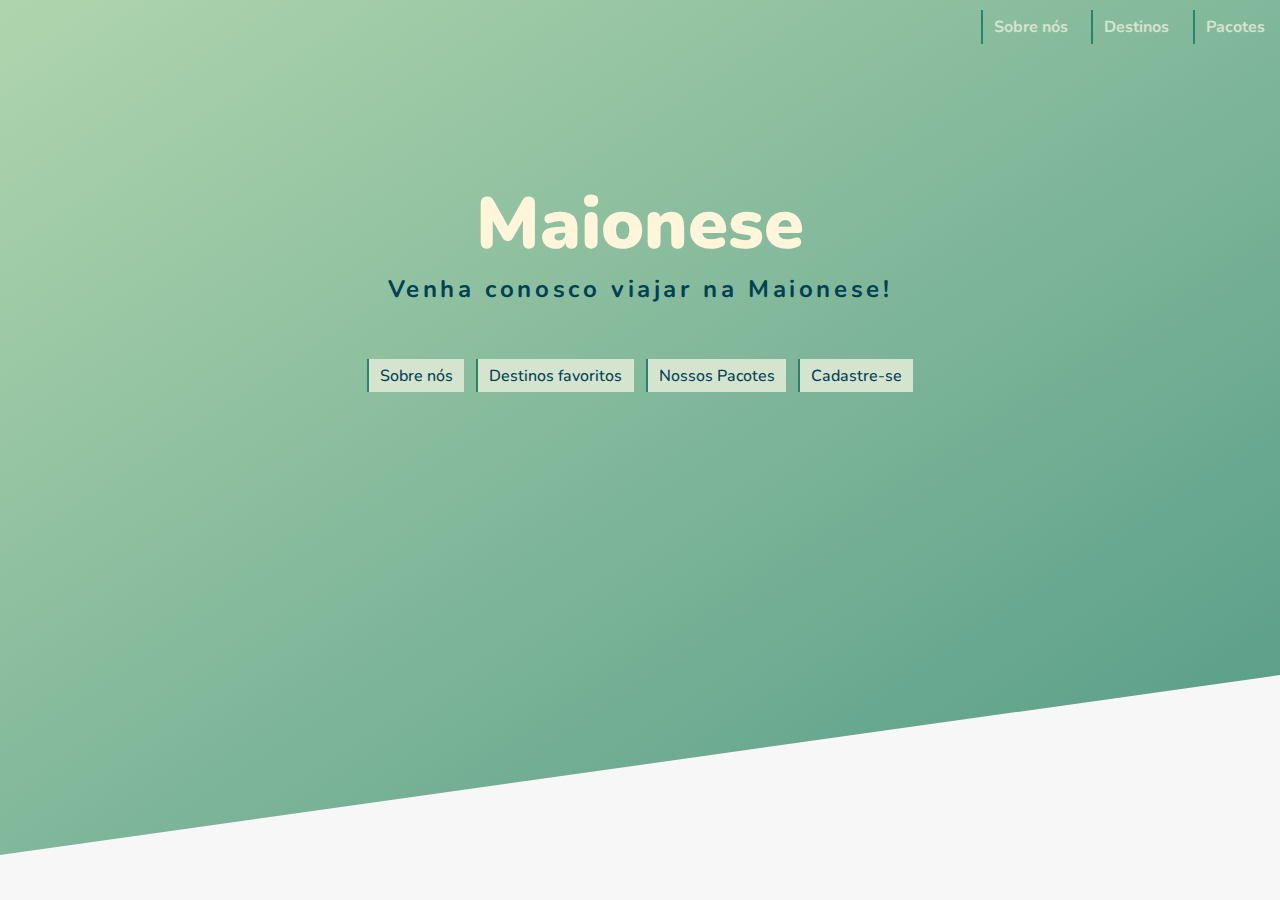
==== index.html @ 8ee13f09 "Menu hamburguer" ====
<!DOCTYPE html>
<html lang="pt-br">

<head>
    <meta charset="UTF-8">
    <meta http-equiv="X-UA-Compatible" content="IE=edge">
    <meta name="viewport" content="width=device-width, initial-scale=1.0">
    <link rel="preconnect" href="https://fonts.googleapis.com">
    <link rel="preconnect" href="https://fonts.gstatic.com" crossorigin>
    <link
        href="https://fonts.googleapis.com/css2?family=Nunito:ital,wght@0,200;0,300;0,500;0,700;0,1000;1,200;1,700&display=swap"
        rel="stylesheet">
    <link rel="stylesheet" href="style.css">
    <link rel="stylesheet" href="menu.css">
    <title>Maionese | Venha conosco viajar na Maionese!</title>
</head>

<body>
    
    <nav class="navBar">
        <div class="logo">
            <img src="/mayonnaise.png" alt="">
        </div>
        <input type="checkbox" id="menu-toggle" />
        <div class="menu-hamburguer">
            <span></span>
        </div>
        <div class="lista">
            <ul>
                <li>Sobre nós</li>
                <li>Destinos</li>
                <li>Pacotes</li>
            </ul>
        </div>
    </nav>
    <header class="containerHeader">
        <div class="texto">
            <h1>Maionese</h1>
            <h3>Venha conosco viajar na Maionese!</h3>
            <div class="textoLinks">
                <a href="#">Sobre nós</a>
                <a href="#">Destinos favoritos</a>
                <a href="#">Nossos Pacotes</a>
                <a href="#">Cadastre-se</a>
            </div>
        </div>
    </header>

</body>

</html>
---- style.css ----
html,
body {
    margin: 0;
    min-height: 100%;
    background-color: #f7f7f7;
    font-family: 'Nunito', sans-serif;
    color: rgb(32, 36, 32);
    list-style-type: none;
}

.containerHeader {
    height: 95vh;
    background-image: linear-gradient(to right bottom, rgb(157, 204, 155, 0.8), rgb(42, 131, 107, 0.8)), url('https://images.unsplash.com/photo-1482192505345-5655af888cc4?ixlib=rb-1.2.1&ixid=MnwxMjA3fDB8MHxwaG90by1wYWdlfHx8fGVufDB8fHx8&auto=format&fit=crop&w=1856&q=80');
    background-position-y: 42%;
    background-position-x: cover;
    clip-path: polygon(0 0, 100% 0, 100% 75vh, 0 100%);
    position: relative;
    /* display: flex;
    flex-direction: column; */
}

.logo img {
    margin: 15px;
    width: 5em;
}


.texto {
    height: 60%;
    text-align: center;
    display: flex;
    flex-direction: column;
    justify-content: center;
    align-items: center;
    margin: 0;
    padding: 0;
    color: #024053;
}

.texto h1 {
    font-weight: 1000;
    font-size: 4.5em;
    color: #fff5db;
    margin-bottom: 0em;
}

.texto h3 {
    font-weight: 700;
    font-size: 1.5em;
    letter-spacing: 0.15em;
    margin-top: 0;
    padding-top: 0;
    margin-bottom: 2.5em;
}


.textoLinks a {
    flex-direction: row;
    text-decoration: none;
    font-weight: 500;
    padding: 0.35em 0.7em;
    margin: 1.5em 0.25em;
    background-color: #d5e4cf;
    color: #024053;
    border-left: 2.5px solid rgb(42, 131, 107);
}

.navBar {
    display: flex;
    flex-direction: row;
    justify-content: space-between;
    position: absolute;
    top: 0;
    left: 0;
    right: 0;
    z-index: 2;
}

.navBar ul {
    list-style-type: none;
}

.lista li {
    display: inline;
    font-weight: 700;
    padding: 0.35em 0.7em;
    margin: 1.5em 0.25em;
    color: #d5e4cf;
    border-left: 2.5px solid rgb(42, 131, 107);
}
---- menu.css ----
#menu-toggle {
    display: none;
}

@media (max-width: 768px) {
    .menu-hamburguer {
        width: 38px;
        display: block;
        height: 29px;
        z-index: 3;
        position: absolute;
        right: 14px;
        top: 14px;
    }

    .menu-hamburguer span,
    .menu-hamburguer span::after,
    .menu-hamburguer span::before {
        position: absolute;
        height: 5px;
        width: 100%;
        border-radius: 5px;
        transition: .5s all;
        background-color: #d5e4cf;
    }

    .menu-hamburguer span::after {
        content: "";
        margin-top: 12px;
    }

    .menu-hamburguer span::before {
        content: "";
        margin-top: 24px;
    }

    #menu-toggle {
        width: 38px;
        display: block;
        height: 29px;
        opacity: 0;
        z-index: 4;
        position: absolute;
        right: 10px;
        top: 10px;
    }

    #menu-toggle:checked~.lista {
        opacity: 1;
        transform: scaleX(1);
        transform-origin: 100%;
    }

    .lista {
        transform-origin: 100%;
        transform: scaleX(0);
        opacity: 0;
        transition: .5s all;
        box-sizing: border-box;
        padding-top: 50px;
        display: block;
        width: 300px;
        height: 100vh;
        background-color: #9dcc9b;
        box-shadow: 0px 0px 25px rgba(0,0,0,0.2);
    }

    .lista ul {
        display: flex;
        padding: 10px;
        flex-direction: column;
    }

    .lista ul li {
        color: #2a836b;
        margin: 0.1em;
    }

    .lista ul li:hover {
        background-color: #b6dfb5;
    }

    #menu-toggle:checked~.menu-hamburguer span {
        top: 14px;
        transform: rotate(135deg);
        background-color: #2a836b;
    }

    #menu-toggle:checked~.menu-hamburguer span::after {
        opacity: 0;
    }

    #menu-toggle:checked~.menu-hamburguer span::before {
        transform: rotate(-90deg);
        right: 0px;
        background-color: #2a836b;
        top: -24px;
    }
}
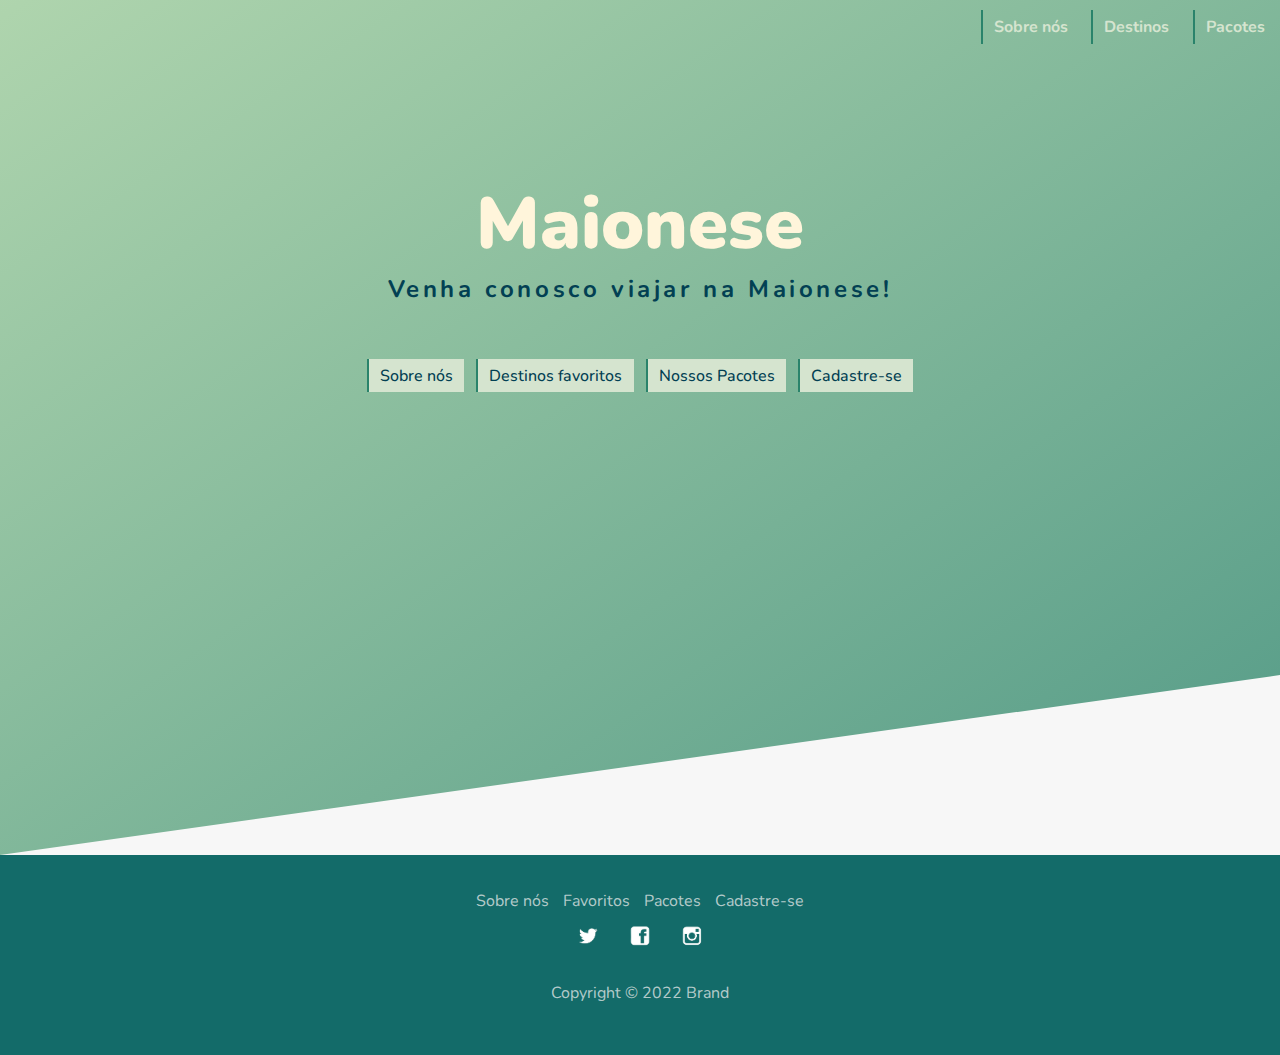
==== commit edb8d043: "footer nas paginas e footer.css" ====
--- a/index.html
+++ b/index.html
@@ -11,29 +11,27 @@
         href="https://fonts.googleapis.com/css2?family=Nunito:ital,wght@0,200;0,300;0,500;0,700;0,1000;1,200;1,700&display=swap"
         rel="stylesheet">
     <link rel="stylesheet" href="style.css">
-    <link rel="stylesheet" href="menu.css">
-    <title>Maionese | Venha conosco viajar na Maionese!</title>
+    <link rel="stylesheet" href="./footer/footer.css">
+    <title> Maionese | Venha conosco viajar na Maionese!</title>
 </head>
 
 <body>
-    
-    <nav class="navBar">
-        <div class="logo">
-            <img src="/mayonnaise.png" alt="">
-        </div>
-        <input type="checkbox" id="menu-toggle" />
-        <div class="menu-hamburguer">
-            <span></span>
-        </div>
-        <div class="lista">
-            <ul>
-                <li>Sobre nós</li>
-                <li>Destinos</li>
-                <li>Pacotes</li>
-            </ul>
-        </div>
-    </nav>
+
     <header class="containerHeader">
+
+        <nav class="navBar">
+            <div class="logo">
+                <img src="/mayonnaise.png" alt="">
+            </div>
+            <div class="lista">
+                <ul>
+                    <li>Sobre nós</li>
+                    <li>Destinos</li>
+                    <li>Pacotes</li>
+                </ul>
+            </div>
+        </nav>
+
         <div class="texto">
             <h1>Maionese</h1>
             <h3>Venha conosco viajar na Maionese!</h3>
@@ -44,8 +42,25 @@
                 <a href="#">Cadastre-se</a>
             </div>
         </div>
+
     </header>
-
+    <main></main>
+    <footer>
+        <section class="footer-links">
+          <div class="links">
+            <a href="../index.html">Sobre nós</a>
+            <a href="../destinos-favoritos/index.html">Favoritos</a>
+            <a href="../pacotes/index.html">Pacotes</a>
+            <a href="../cadastro/cadastro.html">Cadastre-se</a>
+          </div>
+          <div class="redes-icons">
+            <a href="#"><img src="../imagens/twiter.png" alt="twiter-icon"></a>
+            <a href="#"><img src="../imagens/facebook.png" alt="facebook-icon"></a>
+            <a href="#"><img src="../imagens/instagram.png" alt="instagram-icon"></a>
+          </div>
+          <p>Copyright © 2022 Brand</p>
+        </section>
+    </footer>
 </body>
 
 </html>--- a/footer/footer.css
+++ b/footer/footer.css
@@ -0,0 +1,37 @@
+footer{
+  display: flex;
+  justify-content: space-evenly;
+  align-items: center;
+  background-color: #136B69;
+  grid-area: footer;
+  height: 200px;
+}
+#footer-logo {
+  width: 7em;
+  height: 7em;
+  transform: rotate(45deg);
+}
+.footer-links{
+  display: flex;
+  flex-direction: column;
+  align-items: center;
+  justify-content: flex-end;
+}
+.links a{
+  text-decoration: none;
+  margin: 0 5px;
+  color: rgba(238, 238, 238, 0.74);
+}
+.links a:hover{
+  color: #eee;
+}
+.redes-icons img{
+  width: 3rem;
+  height: auto;
+}
+.footer-links p{
+  color: rgba(238, 238, 238, 0.74);
+}
+.redes-icons img:hover{
+  scale: 1.2;
+}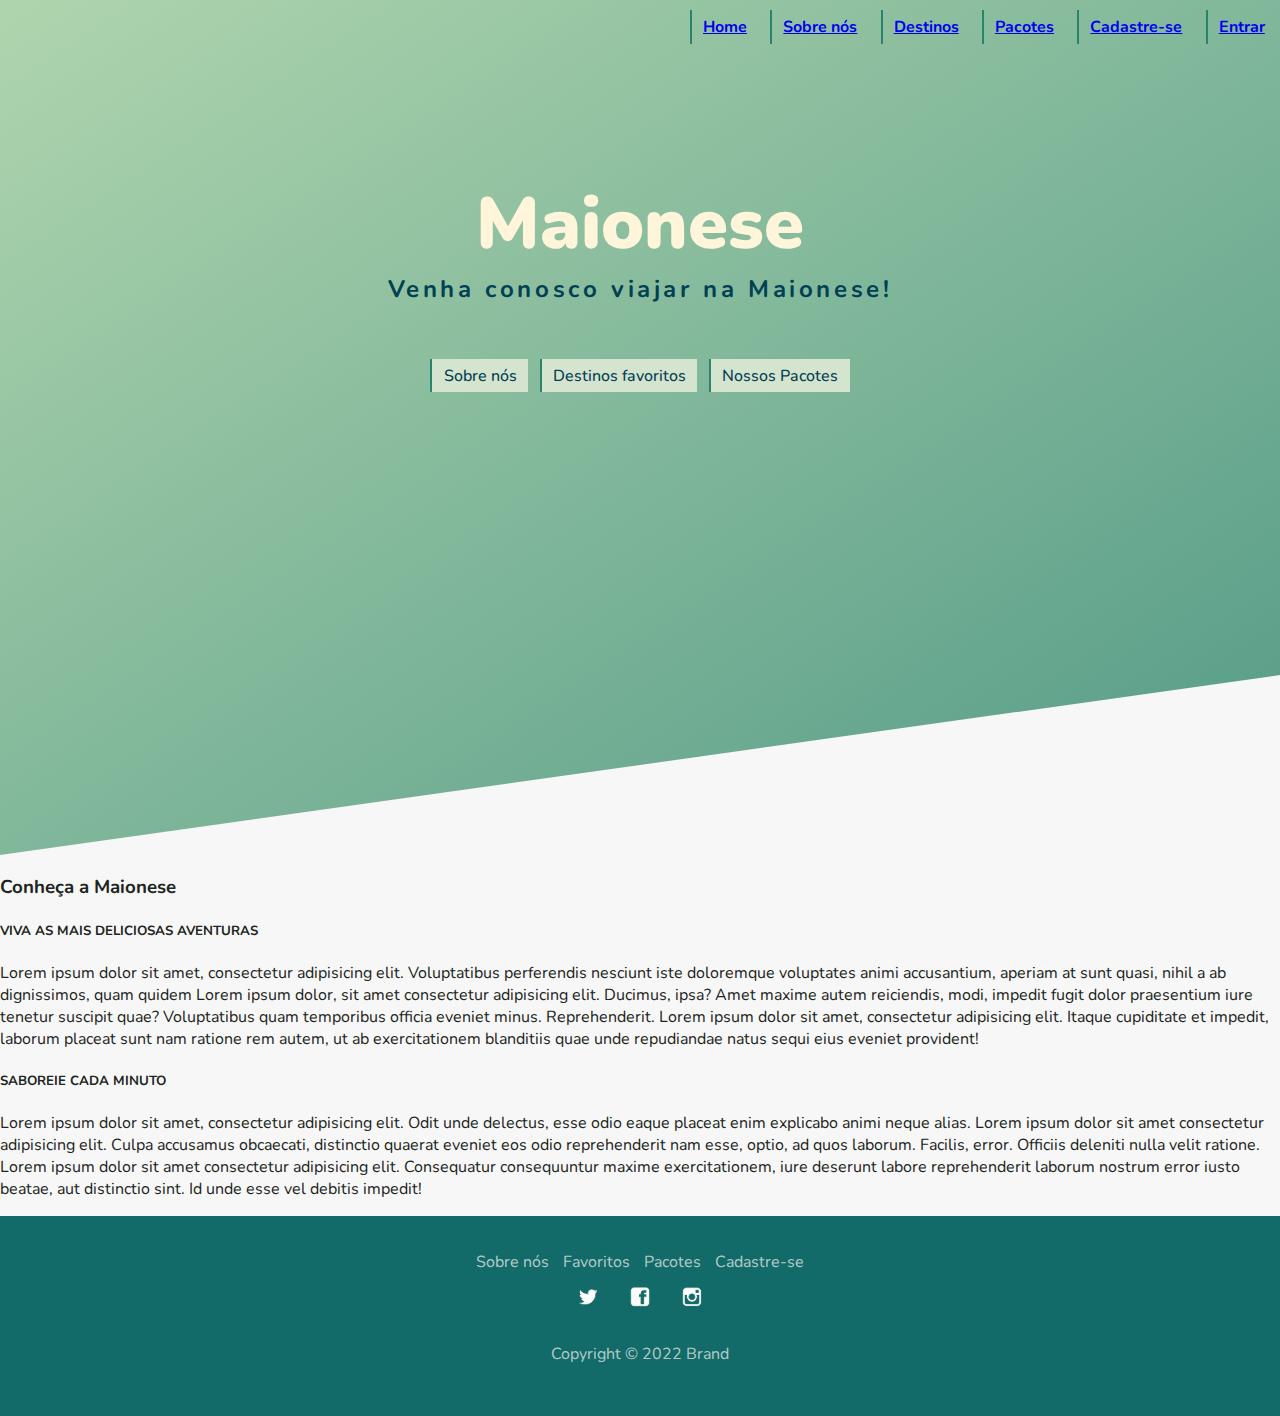
==== commit 12ddd09c: "Link Home no menu" ====
--- a/index.html
+++ b/index.html
@@ -10,55 +10,83 @@
     <link
         href="https://fonts.googleapis.com/css2?family=Nunito:ital,wght@0,200;0,300;0,500;0,700;0,1000;1,200;1,700&display=swap"
         rel="stylesheet">
+    <link href="https://cdn.jsdelivr.net/npm/bootstrap@5.2.2/dist/css/bootstrap.min.css" rel="stylesheet"
+        integrity="sha384-Zenh87qX5JnK2Jl0vWa8Ck2rdkQ2Bzep5IDxbcnCeuOxjzrPF/et3URy9Bv1WTRi" crossorigin="anonymous">
     <link rel="stylesheet" href="style.css">
     <link rel="stylesheet" href="./footer/footer.css">
-    <title> Maionese | Venha conosco viajar na Maionese!</title>
+    <link rel="stylesheet" href="menu.css">
+    <title>Maionese | Venha conosco viajar na Maionese!</title>
 </head>
 
 <body>
 
+    <nav class="navBar">
+        <div class="logo">
+            <img src="/mayonnaise.png" alt="">
+        </div>
+        <input type="checkbox" id="menu-toggle" />
+        <div class="menu-hamburguer">
+            <span></span>
+        </div>
+        <div class="lista">
+            <ul>
+                <li><a href="./">Home</a></li>
+                <li><a href="./sobre">Sobre nós</a></li>
+                <li><a href="./destinos-favoritos/">Destinos</a></li>
+                <li><a href="./pacotes/">Pacotes</a></li>
+                <li><a href="./cadastro/cadastro.html">Cadastre-se</a></li>
+                <li><a href="./login/login.html">Entrar</a></li>
+            </ul>
+        </div>
+    </nav>
     <header class="containerHeader">
-
-        <nav class="navBar">
-            <div class="logo">
-                <img src="/mayonnaise.png" alt="">
-            </div>
-            <div class="lista">
-                <ul>
-                    <li>Sobre nós</li>
-                    <li>Destinos</li>
-                    <li>Pacotes</li>
-                </ul>
-            </div>
-        </nav>
-
         <div class="texto">
             <h1>Maionese</h1>
             <h3>Venha conosco viajar na Maionese!</h3>
             <div class="textoLinks">
-                <a href="#">Sobre nós</a>
-                <a href="#">Destinos favoritos</a>
-                <a href="#">Nossos Pacotes</a>
-                <a href="#">Cadastre-se</a>
+                <a href="../">Sobre nós</a>
+                <a href="../destinos-favoritos/">Destinos favoritos</a>
+                <a href="../pacotes/">Nossos Pacotes</a>
             </div>
         </div>
-
     </header>
-    <main></main>
+    <main>
+        <section class="sobre">
+            <h3>Conheça a Maionese</h3>
+            <div class="textoSobre">
+                <h5> VIVA AS MAIS DELICIOSAS AVENTURAS</h5>
+                <p> Lorem ipsum dolor sit amet, consectetur adipisicing elit. Voluptatibus perferendis nesciunt iste
+                    doloremque voluptates animi accusantium, aperiam at sunt quasi, nihil a ab dignissimos, quam quidem
+                    Lorem ipsum dolor, sit amet consectetur adipisicing elit. Ducimus, ipsa? Amet maxime autem
+                    reiciendis, modi, impedit fugit dolor praesentium iure tenetur suscipit quae? Voluptatibus quam
+                    temporibus officia eveniet minus. Reprehenderit. Lorem ipsum dolor sit amet, consectetur adipisicing
+                    elit. Itaque cupiditate et impedit, laborum placeat sunt nam ratione rem autem, ut ab exercitationem
+                    blanditiis quae unde repudiandae natus sequi eius eveniet provident! </p>
+                <h5>SABOREIE CADA MINUTO</h5>
+                <p> Lorem ipsum dolor sit amet, consectetur adipisicing elit. Odit unde delectus, esse odio eaque
+                    placeat enim explicabo animi neque alias. Lorem ipsum dolor sit amet consectetur adipisicing elit.
+                    Culpa accusamus obcaecati, distinctio quaerat eveniet eos odio reprehenderit nam esse, optio, ad
+                    quos laborum. Facilis, error. Officiis deleniti nulla velit ratione. Lorem ipsum dolor sit amet
+                    consectetur adipisicing elit. Consequatur consequuntur maxime exercitationem, iure deserunt labore
+                    reprehenderit laborum nostrum error iusto beatae, aut distinctio sint. Id unde esse vel debitis
+                    impedit!</p>
+            </div>
+        </section>
+    </main>
     <footer>
         <section class="footer-links">
-          <div class="links">
-            <a href="../index.html">Sobre nós</a>
-            <a href="../destinos-favoritos/index.html">Favoritos</a>
-            <a href="../pacotes/index.html">Pacotes</a>
-            <a href="../cadastro/cadastro.html">Cadastre-se</a>
-          </div>
-          <div class="redes-icons">
-            <a href="#"><img src="../imagens/twiter.png" alt="twiter-icon"></a>
-            <a href="#"><img src="../imagens/facebook.png" alt="facebook-icon"></a>
-            <a href="#"><img src="../imagens/instagram.png" alt="instagram-icon"></a>
-          </div>
-          <p>Copyright © 2022 Brand</p>
+            <div class="links">
+                <a href="./sobre">Sobre nós</a>
+                <a href="./destinos-favoritos/index.html">Favoritos</a>
+                <a href="./pacotes/index.html">Pacotes</a>
+                <a href="./cadastro/cadastro.html">Cadastre-se</a>
+            </div>
+            <div class="redes-icons">
+                <a href="#"><img src="../imagens/twiter.png" alt="twiter-icon"></a>
+                <a href="#"><img src="../imagens/facebook.png" alt="facebook-icon"></a>
+                <a href="#"><img src="../imagens/instagram.png" alt="instagram-icon"></a>
+            </div>
+            <p>Copyright © 2022 Brand</p>
         </section>
     </footer>
 </body>
--- a/menu.css
+++ b/menu.css
@@ -0,0 +1,99 @@
+#menu-toggle {
+    display: none;
+}
+
+@media (max-width: 768px) {
+    .menu-hamburguer {
+        width: 38px;
+        display: block;
+        height: 29px;
+        z-index: 3;
+        position: absolute;
+        right: 14px;
+        top: 14px;
+    }
+
+    .menu-hamburguer span,
+    .menu-hamburguer span::after,
+    .menu-hamburguer span::before {
+        position: absolute;
+        height: 5px;
+        width: 100%;
+        border-radius: 5px;
+        transition: .5s all;
+        background-color: #d5e4cf;
+    }
+
+    .menu-hamburguer span::after {
+        content: "";
+        margin-top: 12px;
+    }
+
+    .menu-hamburguer span::before {
+        content: "";
+        margin-top: 24px;
+    }
+
+    #menu-toggle {
+        width: 38px;
+        display: block;
+        height: 29px;
+        opacity: 0;
+        z-index: 4;
+        position: absolute;
+        right: 10px;
+        top: 10px;
+    }
+
+    #menu-toggle:checked~.lista {
+        opacity: 1;
+        transform: scaleX(1);
+        transform-origin: 100%;
+    }
+
+    .lista {
+        transform-origin: 100%;
+        transform: scaleX(0);
+        opacity: 0;
+        transition: .5s all;
+        box-sizing: border-box;
+        padding-top: 50px;
+        display: block;
+        width: 300px;
+        height: 100vh;
+        background-color: #9dcc9b;
+        box-shadow: 0px 0px 25px rgba(0,0,0,0.2);
+    }
+
+    .lista ul {
+        display: flex;
+        padding: 10px;
+        flex-direction: column;
+    }
+
+    .lista ul li {
+        color: #2a836b;
+        margin: 0.1em;
+    }
+
+    .lista ul li:hover {
+        background-color: #b6dfb5;
+    }
+
+    #menu-toggle:checked~.menu-hamburguer span {
+        top: 14px;
+        transform: rotate(135deg);
+        background-color: #2a836b;
+    }
+
+    #menu-toggle:checked~.menu-hamburguer span::after {
+        opacity: 0;
+    }
+
+    #menu-toggle:checked~.menu-hamburguer span::before {
+        transform: rotate(-90deg);
+        right: 0px;
+        background-color: #2a836b;
+        top: -24px;
+    }
+}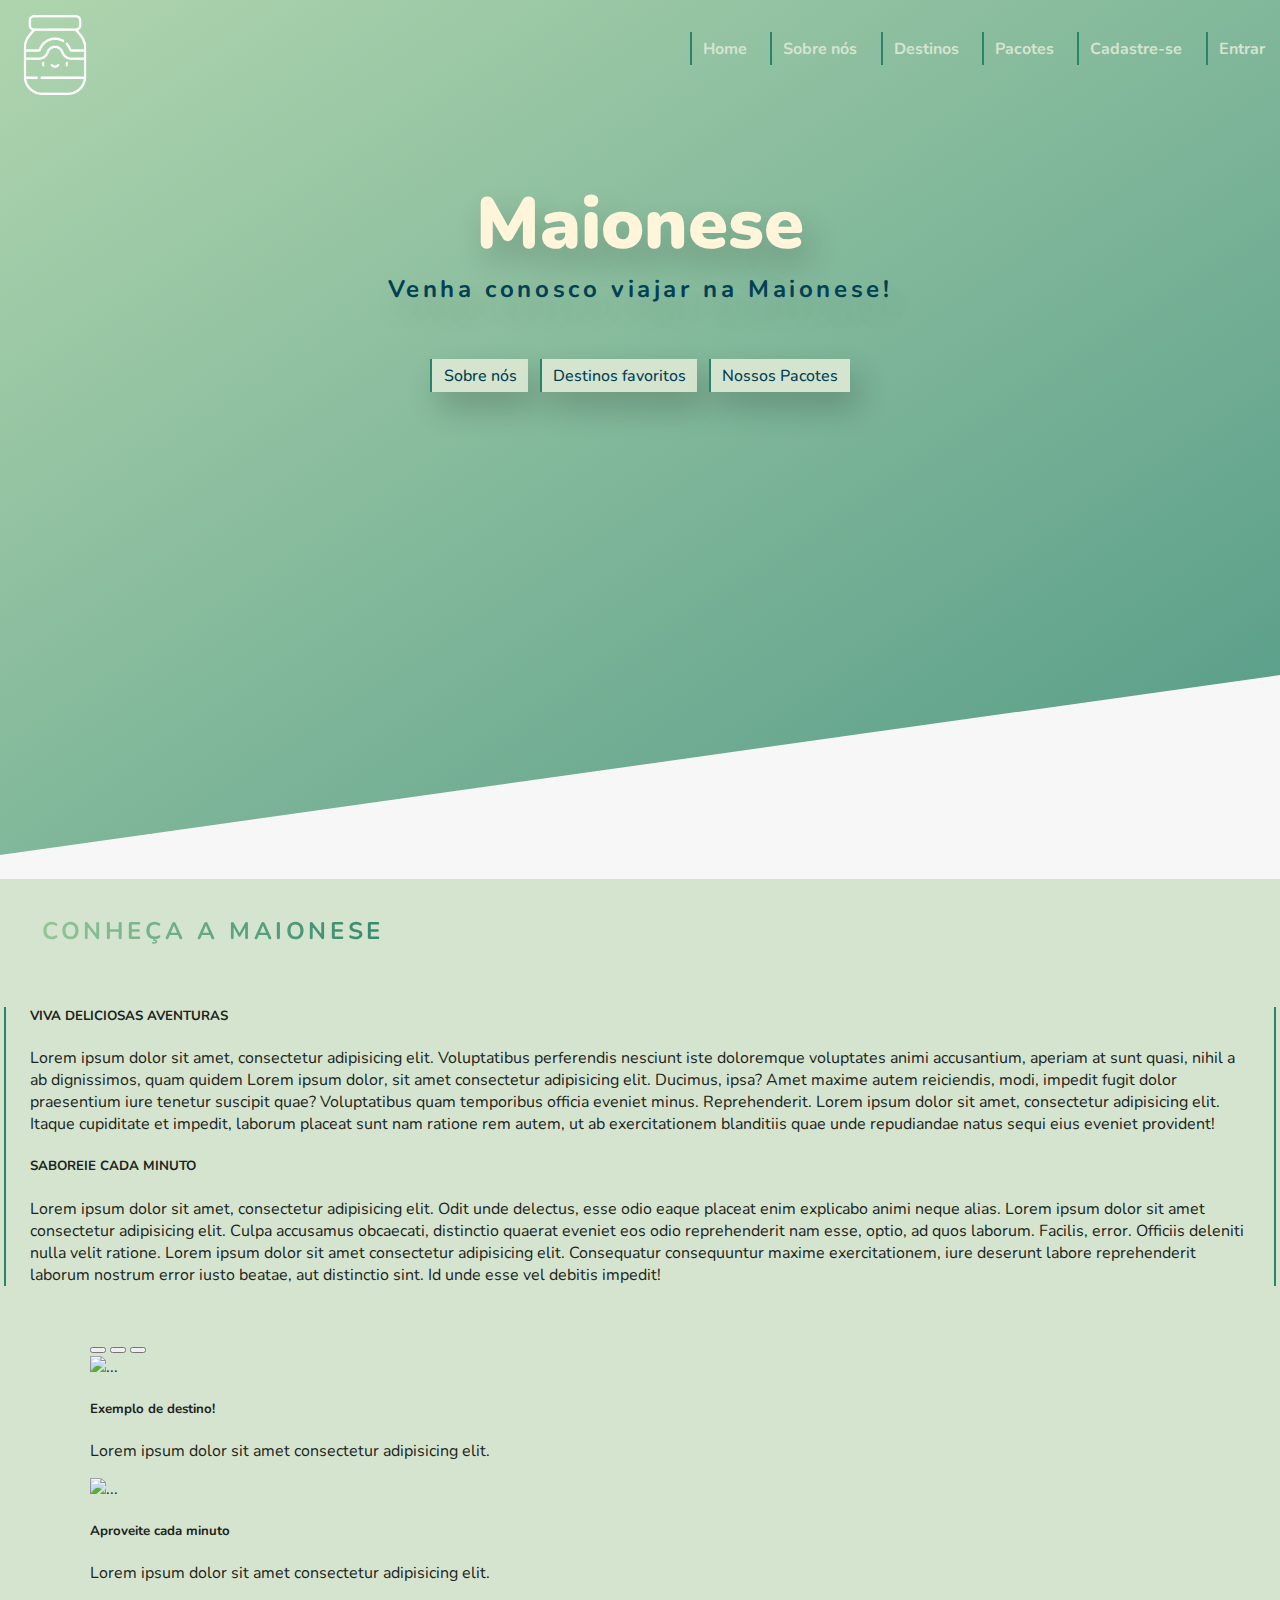
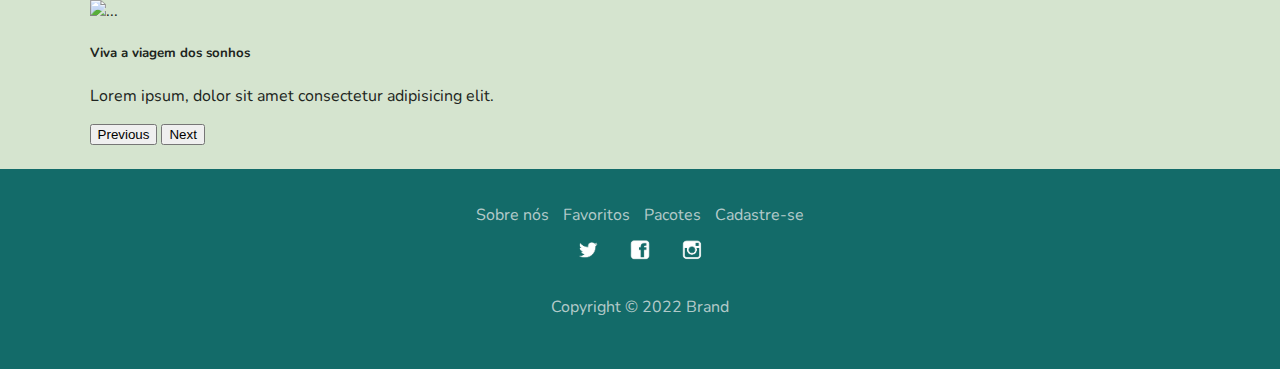
==== commit b71eedce: "acertos de link-logo-menu" ====
--- a/index.html
+++ b/index.html
@@ -22,7 +22,7 @@
 
     <nav class="navBar">
         <div class="logo">
-            <img src="/mayonnaise.png" alt="">
+            <img src="/mayonnaise-branco.png" alt="">
         </div>
         <input type="checkbox" id="menu-toggle" />
         <div class="menu-hamburguer">
@@ -44,7 +44,7 @@
             <h1>Maionese</h1>
             <h3>Venha conosco viajar na Maionese!</h3>
             <div class="textoLinks">
-                <a href="../">Sobre nós</a>
+                <a href="./sobre">Sobre nós</a>
                 <a href="../destinos-favoritos/">Destinos favoritos</a>
                 <a href="../pacotes/">Nossos Pacotes</a>
             </div>
@@ -54,7 +54,7 @@
         <section class="sobre">
             <h3>Conheça a Maionese</h3>
             <div class="textoSobre">
-                <h5> VIVA AS MAIS DELICIOSAS AVENTURAS</h5>
+                <h5> VIVA DELICIOSAS AVENTURAS</h5>
                 <p> Lorem ipsum dolor sit amet, consectetur adipisicing elit. Voluptatibus perferendis nesciunt iste
                     doloremque voluptates animi accusantium, aperiam at sunt quasi, nihil a ab dignissimos, quam quidem
                     Lorem ipsum dolor, sit amet consectetur adipisicing elit. Ducimus, ipsa? Amet maxime autem
@@ -71,6 +71,54 @@
                     reprehenderit laborum nostrum error iusto beatae, aut distinctio sint. Id unde esse vel debitis
                     impedit!</p>
             </div>
+            <div class="carrosselSobre">
+                <div id="carouselExampleDark" class="carousel carousel-dark slide" data-bs-ride="carousel">
+                    <div class="carousel-indicators">
+                        <button type="button" data-bs-target="#carouselExampleDark" data-bs-slide-to="0" class="active"
+                            aria-current="true" aria-label="Slide 1"></button>
+                        <button type="button" data-bs-target="#carouselExampleDark" data-bs-slide-to="1"
+                            aria-label="Slide 2"></button>
+                        <button type="button" data-bs-target="#carouselExampleDark" data-bs-slide-to="2"
+                            aria-label="Slide 3"></button>
+                    </div>
+                    <div class="carousel-inner">
+                        <div class="carousel-item active" data-bs-interval="10000">
+                            <img src="https://images.unsplash.com/photo-1567062691477-fcbc8bbdf5b1?ixlib=rb-1.2.1&ixid=MnwxMjA3fDB8MHxwaG90by1wYWdlfHx8fGVufDB8fHx8&auto=format&fit=crop&w=1771&q=80"
+                                class="d-block w-100" alt="...">
+                            <div class="carousel-caption d-none d-md-block">
+                                <h5>Exemplo de destino!</h5>
+                                <p>Lorem ipsum dolor sit amet consectetur adipisicing elit.</p>
+                            </div>
+                        </div>
+                        <div class="carousel-item" data-bs-interval="2000">
+                            <img src="https://images.unsplash.com/photo-1493246507139-91e8fad9978e?ixlib=rb-1.2.1&ixid=MnwxMjA3fDB8MHxwaG90by1wYWdlfHx8fGVufDB8fHx8&auto=format&fit=crop&w=1770&q=80"
+                                class="d-block w-100" alt="...">
+                            <div class="carousel-caption d-none d-md-block">
+                                <h5>Aproveite cada minuto</h5>
+                                <p>Lorem ipsum dolor sit amet consectetur adipisicing elit.</p>
+                            </div>
+                        </div>
+                        <div class="carousel-item">
+                            <img src="https://images.unsplash.com/photo-1491557345352-5929e343eb89?ixlib=rb-1.2.1&ixid=MnwxMjA3fDB8MHxwaG90by1wYWdlfHx8fGVufDB8fHx8&auto=format&fit=crop&w=1770&q=80"
+                                class="d-block w-100" alt="...">
+                            <div class="carousel-caption d-none d-md-block">
+                                <h5>Viva a viagem dos sonhos</h5>
+                                <p>Lorem ipsum, dolor sit amet consectetur adipisicing elit.</p>
+                            </div>
+                        </div>
+                    </div>
+                    <button class="carousel-control-prev" type="button" data-bs-target="#carouselExampleDark"
+                        data-bs-slide="prev">
+                        <span class="carousel-control-prev-icon" aria-hidden="true"></span>
+                        <span class="visually-hidden">Previous</span>
+                    </button>
+                    <button class="carousel-control-next" type="button" data-bs-target="#carouselExampleDark"
+                        data-bs-slide="next">
+                        <span class="carousel-control-next-icon" aria-hidden="true"></span>
+                        <span class="visually-hidden">Next</span>
+                    </button>
+                </div>
+            </div>
         </section>
     </main>
     <footer>
@@ -82,13 +130,19 @@
                 <a href="./cadastro/cadastro.html">Cadastre-se</a>
             </div>
             <div class="redes-icons">
-                <a href="#"><img src="../imagens/twiter.png" alt="twiter-icon"></a>
-                <a href="#"><img src="../imagens/facebook.png" alt="facebook-icon"></a>
-                <a href="#"><img src="../imagens/instagram.png" alt="instagram-icon"></a>
+                <a href="#"><img src="./imagens/twiter.png" alt="twiter-icon"></a>
+                <a href="#"><img src="./imagens/facebook.png" alt="facebook-icon"></a>
+                <a href="#"><img src="./imagens/instagram.png" alt="instagram-icon"></a>
             </div>
             <p>Copyright © 2022 Brand</p>
         </section>
     </footer>
+    <script src="https://cdn.jsdelivr.net/npm/@popperjs/core@2.11.6/dist/umd/popper.min.js"
+        integrity="sha384-oBqDVmMz9ATKxIep9tiCxS/Z9fNfEXiDAYTujMAeBAsjFuCZSmKbSSUnQlmh/jp3"
+        crossorigin="anonymous"></script>
+    <script src="https://cdn.jsdelivr.net/npm/bootstrap@5.2.2/dist/js/bootstrap.min.js"
+        integrity="sha384-IDwe1+LCz02ROU9k972gdyvl+AESN10+x7tBKgc9I5HFtuNz0wWnPclzo6p9vxnk"
+        crossorigin="anonymous"></script>
 </body>
 
 </html>--- a/style.css
+++ b/style.css
@@ -11,6 +11,7 @@
 .containerHeader {
     height: 95vh;
     background-image: linear-gradient(to right bottom, rgb(157, 204, 155, 0.8), rgb(42, 131, 107, 0.8)), url('https://images.unsplash.com/photo-1482192505345-5655af888cc4?ixlib=rb-1.2.1&ixid=MnwxMjA3fDB8MHxwaG90by1wYWdlfHx8fGVufDB8fHx8&auto=format&fit=crop&w=1856&q=80');
+    background-repeat: no-repeat;
     background-position-y: 42%;
     background-position-x: cover;
     clip-path: polygon(0 0, 100% 0, 100% 75vh, 0 100%);
@@ -22,6 +23,7 @@
 .logo img {
     margin: 15px;
     width: 5em;
+    position: absolute;
 }
 
 
@@ -42,6 +44,29 @@
     font-size: 4.5em;
     color: #fff5db;
     margin-bottom: 0em;
+    text-shadow: 0.5rem 1rem 2rem rgba(0, 0, 0, 0.2);
+    animation-name: moveInLeft;
+    animation-duration: 1.5s;
+    animation-timing-function: ease-out;
+}
+
+@keyframes moveInLeft {
+    0% {
+        letter-spacing: 2em;
+        -webkit-transform: translateZ(30rem);
+        transform: translateZ(30rem);
+        -webkit-filter: blur(1.2rem);
+        filter: blur(1.2rem);
+        opacity: 0;
+    }
+
+    100% {
+        -webkit-transform: translateZ(1.2rem);
+        transform: translateZ(1.2rem);
+        -webkit-filter: blur(0);
+        filter: blur(0);
+        opacity: 1;
+    }
 }
 
 .texto h3 {
@@ -51,8 +76,8 @@
     margin-top: 0;
     padding-top: 0;
     margin-bottom: 2.5em;
-}
-
+    text-shadow: 0.5rem 1rem 2rem rgba(0, 0, 0, 0.2);
+}
 
 .textoLinks a {
     flex-direction: row;
@@ -63,7 +88,16 @@
     background-color: #d5e4cf;
     color: #024053;
     border-left: 2.5px solid rgb(42, 131, 107);
-}
+    box-shadow: 0.5rem 1rem 2rem rgba(0, 0, 0, 0.2);
+    transition: all 0.5s;
+    position: relative;
+}
+
+.textoLinks a:hover {
+    color: rgb(42, 131, 107);
+    box-shadow: none;
+}
+
 
 .navBar {
     display: flex;
@@ -79,6 +113,9 @@
 .navBar ul {
     list-style-type: none;
 }
+.lista {
+    margin-top: 1.35em;
+}
 
 .lista li {
     display: inline;
@@ -87,4 +124,84 @@
     margin: 1.5em 0.25em;
     color: #d5e4cf;
     border-left: 2.5px solid rgb(42, 131, 107);
+}
+
+.lista a {
+    color: #d5e4cf !important;
+    text-decoration: none;
+
+}
+
+.lista a:hover {
+    text-decoration: underline;
+}
+
+
+/* about */
+
+.sobre {
+    margin-top: 1.5em;
+    background-color: #d5e4cf;
+    box-sizing: border-box;
+    box-shadow: #024053;
+    min-height: 85vh;
+}
+
+.textoSobre {
+    border-bottom: none;
+    margin: 1.5em 0.25em;
+    padding: 0em 1.5em;
+}
+
+.sobre h3 {
+    font-size: 1.5em;
+    letter-spacing: 0.15em;
+    text-transform: uppercase;
+    display: inline-block;
+    font-weight: 700;
+    background-image: linear-gradient(to right, rgb(157, 204, 155), rgb(42, 131, 107));
+    -webkit-background-clip: text;
+    color: transparent;
+    transition: all .2s;
+    margin: 1.5em 0.25em;
+    padding: 0em 1.5em;
+}
+
+.sobre h3:hover {
+    transform: scale(1.1);
+    text-shadow: 0.5rem 1rem 2rem rgba(0, 0, 0, 0.2);
+}
+
+.textoSobre {
+    border: 2.5px solid rgb(42, 131, 107);
+    border-top: none;
+    border-bottom: none;
+    padding: 0em 1.5em;
+}
+
+.carrosselSobre {
+    margin: 0 auto;
+    padding: 1.5em;
+    max-width: 86vw;
+}
+
+@media (max-width: 991px) {
+    .textoLinks {
+        display: none;
+    }
+}
+
+@media (max-width: 640px) {
+    .texto h1 {
+        margin-top: auto;
+        font-size: 3em;
+    }
+
+    .texto h3 {
+        font-size: 1.1em;
+    }
+
+    .textoLinks {
+        display: none;
+    }
 }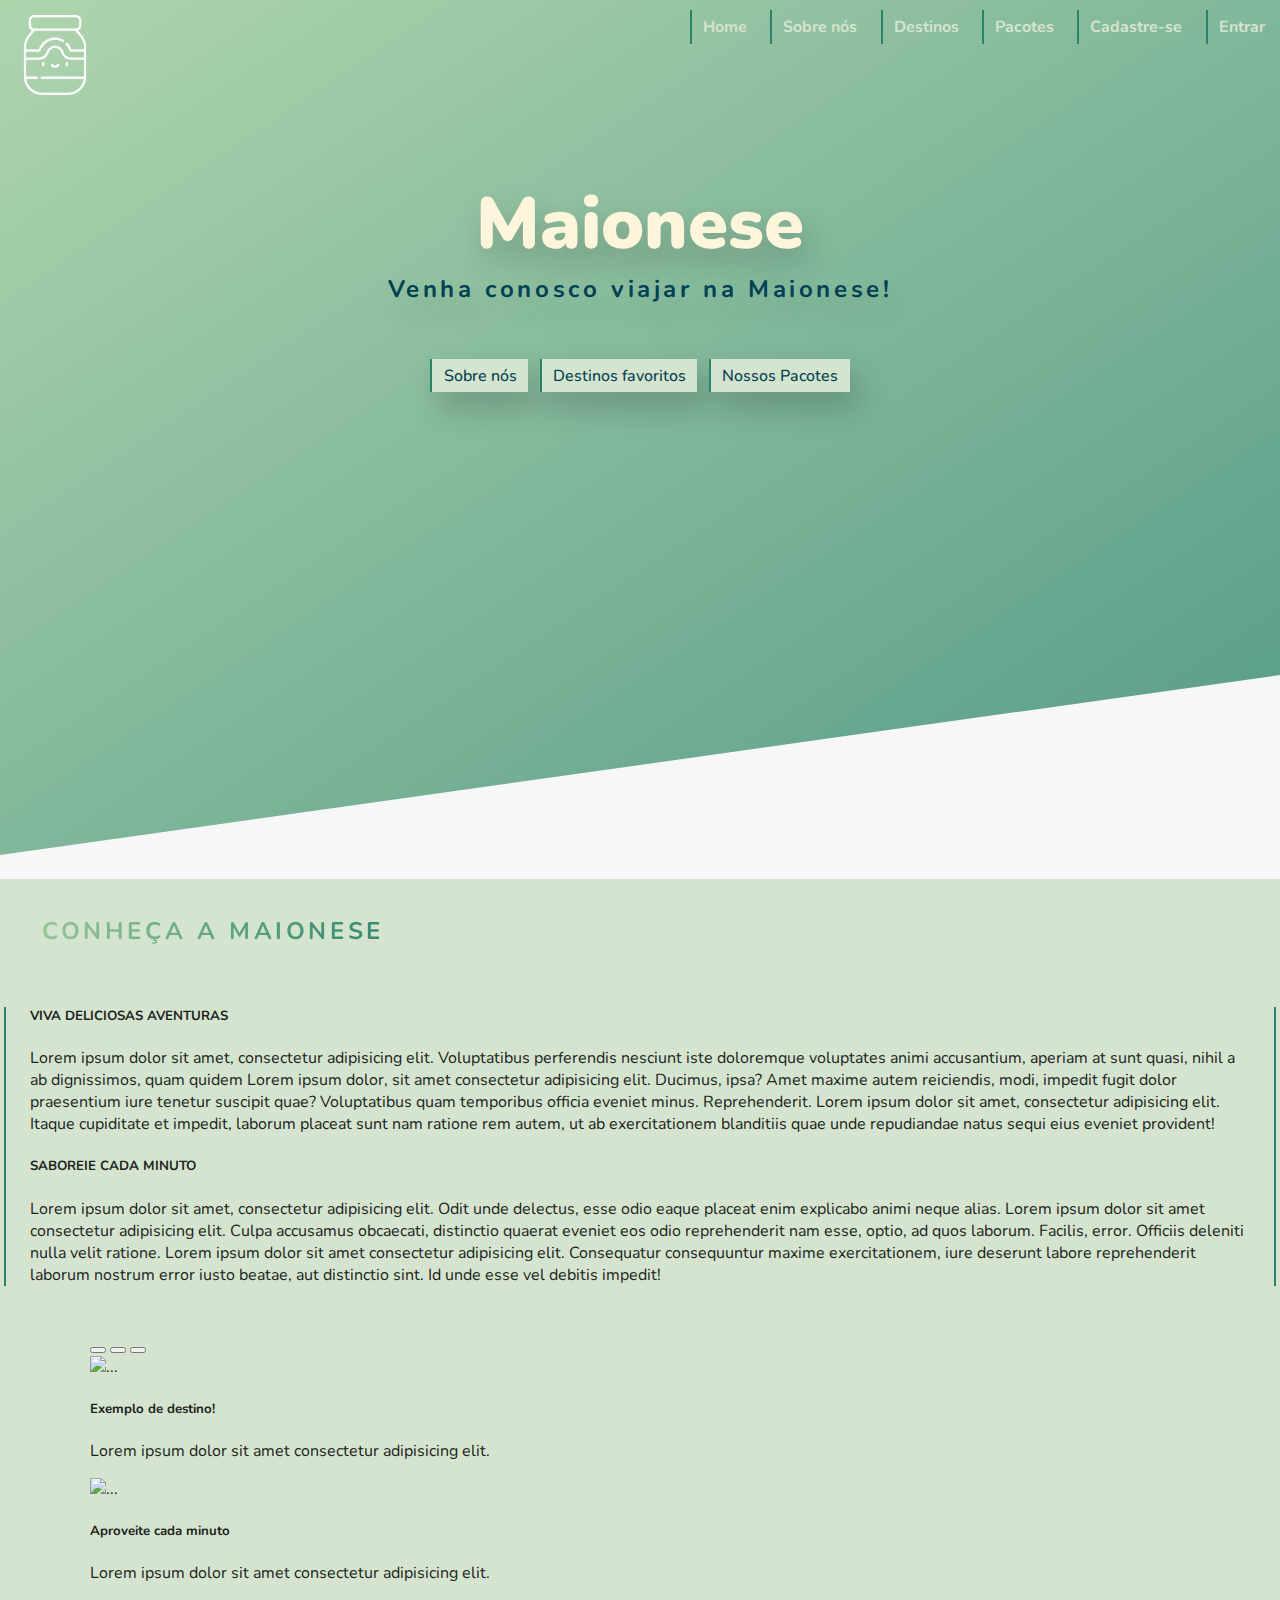
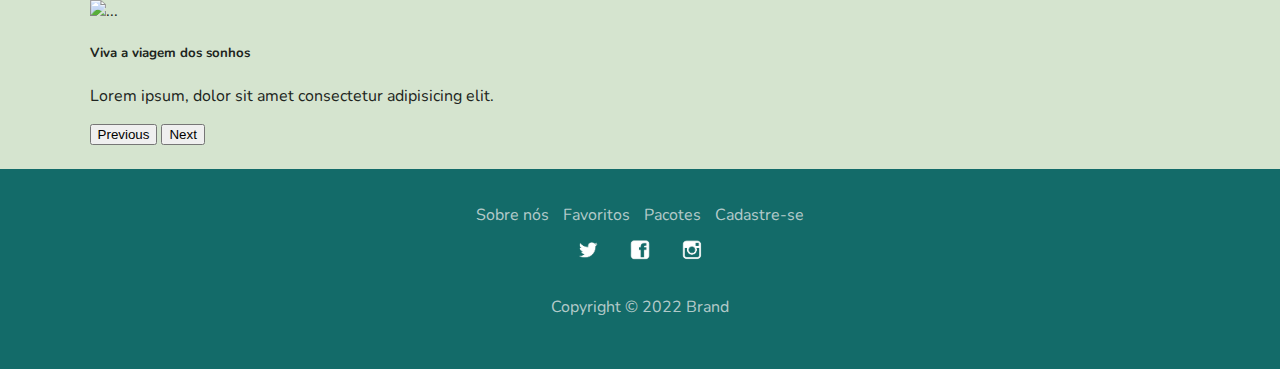
==== commit 5f4f2b14: "Correcao links pagina sobre e restantes" ====
--- a/index.html
+++ b/index.html
@@ -15,6 +15,7 @@
     <link rel="stylesheet" href="style.css">
     <link rel="stylesheet" href="./footer/footer.css">
     <link rel="stylesheet" href="menu.css">
+    <link rel="shortcut icon" href="./mayonnaise.png" type="image/png">
     <title>Maionese | Venha conosco viajar na Maionese!</title>
 </head>
 
@@ -22,7 +23,7 @@
 
     <nav class="navBar">
         <div class="logo">
-            <img src="/mayonnaise-branco.png" alt="">
+            <img src="./mayonnaise-branco.png" alt="">
         </div>
         <input type="checkbox" id="menu-toggle" />
         <div class="menu-hamburguer">
@@ -45,8 +46,8 @@
             <h3>Venha conosco viajar na Maionese!</h3>
             <div class="textoLinks">
                 <a href="./sobre">Sobre nós</a>
-                <a href="../destinos-favoritos/">Destinos favoritos</a>
-                <a href="../pacotes/">Nossos Pacotes</a>
+                <a href="./destinos-favoritos/">Destinos favoritos</a>
+                <a href="./pacotes/">Nossos Pacotes</a>
             </div>
         </div>
     </header>
--- a/style.css
+++ b/style.css
@@ -113,9 +113,6 @@
 .navBar ul {
     list-style-type: none;
 }
-.lista {
-    margin-top: 1.35em;
-}
 
 .lista li {
     display: inline;
